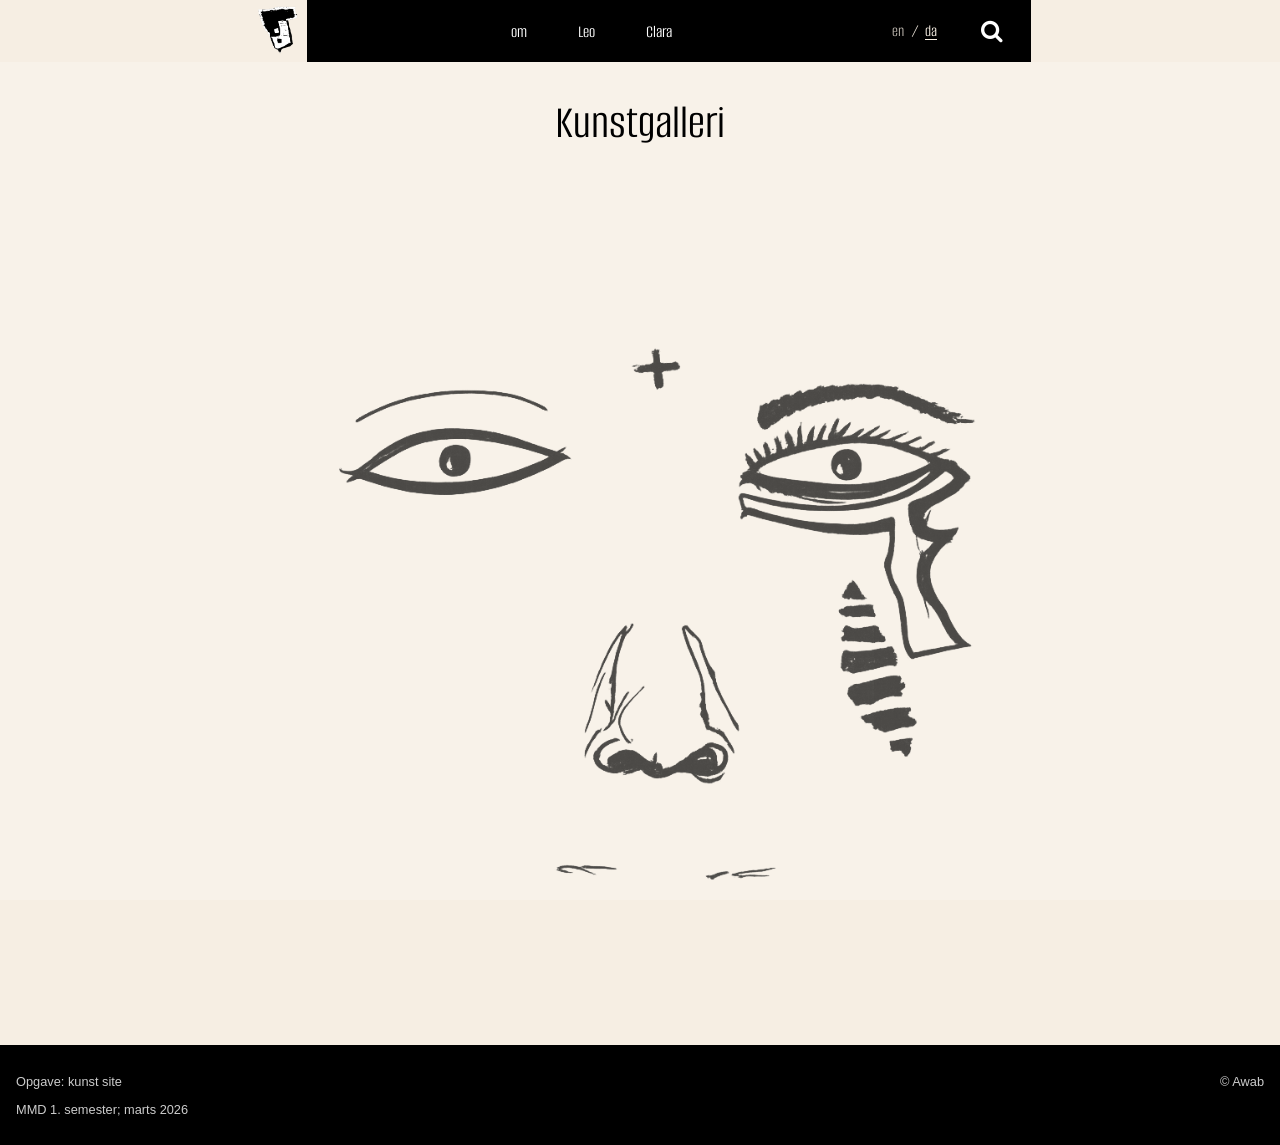
==== da/index.html @ 1bc4f68d "Add files via upload" ====
<!doctype html>
<html lang="da">
  <head>
    <meta name="robots" content="noindex" />
    <meta charset="UTF-8" />
    <meta http-equiv="X-UA-Compatible" content="IE=edge" />
    <meta name="viewport" content="width=device-width, initial-scale=1.0" />
    <meta name="robots" content="noindex" />

    <!-- Load icon library -->
    <link rel="stylesheet" href="https://cdnjs.cloudflare.com/ajax/libs/font-awesome/4.7.0/css/font-awesome.min.css" />

    <link rel="stylesheet" href="../css/general.css" />
    <link rel="stylesheet" href="../css/gallery.css" />

    <link rel="icon" type="image/png" href="../img/favicon/npc_fvcn_93.png" sizes="96x96" />
    <link rel="icon" type="image/svg+xml" href="../img/favicon/npc_fvcn_93 - Copy.svg" />
    <link rel="shortcut icon" href="../img/favicon/favicon.ico" />
    <link rel="apple-touch-icon" sizes="180x180" href="../img/favicon/apple-touch-icon.png" />
    <link rel="manifest" href="../img/favicon/site.webmanifest" />

    <title>art</title>
  </head>
  <!-- ___________________ -->
  <body>
    <header class="site_header">
      <div class="header_row">
        <nav class="desktop_nav">
          <a href="index.html" class="home_logo">
            <img src="../img/NPC_graf_cartoon.png" alt="npc logo" />
          </a>

          <ul class="nav_links">
            <li><a href="about.html">om</a></li>
            <li><a href="leo.html">Leo</a></li>
            <li><a href="clara.html">Clara</a></li>
          </ul>

          <!-- language switch -->
          <div class="lang_switch" aria-label="Language selector">
            <a href="../index.html" lang="en">en</a>
            <span>/</span>
            <a href="index.html" class="lang_active" lang="da">da</a>
          </div>

          <!--  -->
          <button class="header_search desktop_search" id="desktopSearchToggle" type="button" aria-label="Open search" aria-expanded="false">
            <i class="fa fa-search search_icon" aria-hidden="true"></i>
          </button>
        </nav>
      </div>

      <div class="header_search_panel" id="headerSearchPanel">
        <form class="header_search_form" id="headerSearchForm" role="search">
          <label class="sr_only" for="headerSearchInput">Søg</label>
          <input type="search" id="headerSearchInput" name="q" placeholder="Søg" autocomplete="off" aria-autocomplete="list" />
          <button type="submit" class="header_search_submit">Søg</button>
        </form>

        <div class="header_search_suggestions" id="headerSearchSuggestions"></div>
      </div>

      <nav class="mobile_nav">
        <div class="mobile_bar">
          <a href="index.html" class="mobile_logo">
            <img src="../img/NPC_graf_cartoon.png" alt="npc logo" />
          </a>

          <button class="mobile_burger" id="mobileBurger" aria-label="Open menu" aria-expanded="false">
            <span></span>
            <span></span>
            <span></span>
          </button>

          <button class="header_search mobile_search" id="mobileSearchToggle" type="button" aria-label="Open search" aria-expanded="false">
            <i class="fa fa-search search_icon" aria-hidden="true"></i>
          </button>
        </div>

        <ul class="mobile_menu" id="mobileMenu">
          <li><a href="about.html">om</a></li>
          <li><a href="leo.html">Leo</a></li>
          <li><a href="clara.html">Clara</a></li>

          <li class="mobile_lang_item">
            <div class="lang_switch" aria-label="Language selector">
              <a href="../index.html" lang="en">en</a>
              <span>/</span>
              <a href="index.html" class="lang_active" lang="da">da</a>
            </div>
          </li>
        </ul>
      </nav>
    </header>

    <main>
      <section>
        <div class="indexh1"><h1>Kunstgalleri</h1></div>

        <div class="indexgrid">
          <div class="gallery">
            <div class="gallery-item">
              <a href="../img/website_img/sekmet_face_transparent.png"><img src="../img/website_img/sekmet_face_transparent.png" alt="Image 1" /></a>
            </div>
          </div>
        </div>
      </section>
    </main>

    <footer>
      <div>
        <p>Opgave: kunst site</p>
        <p>MMD 1. semester; marts 2026</p>
      </div>
      <div>
        <p>&copy; Awab</p>
      </div>
    </footer>

    <!-- new javascript, to enhance the nav to my liking -->

    <script>
      const burger = document.getElementById("mobileBurger");
      const menu = document.getElementById("mobileMenu");

      if (burger && menu) {
        burger.addEventListener("click", () => {
          menu.classList.toggle("mobile_menu_open");
          const expanded = burger.getAttribute("aria-expanded") === "true";
          burger.setAttribute("aria-expanded", String(!expanded));
        });
      }

      const desktopSearchToggle = document.getElementById("desktopSearchToggle");
      const mobileSearchToggle = document.getElementById("mobileSearchToggle");
      const headerSearchPanel = document.getElementById("headerSearchPanel");
      const headerSearchInput = document.getElementById("headerSearchInput");
      const headerSearchForm = document.getElementById("headerSearchForm");
      const headerSearchSuggestions = document.getElementById("headerSearchSuggestions");

      const sitePages = [
        { title: "Hjem", url: "index.html" },
        { title: "Om", url: "about.html" },
        { title: "Leo", url: "leo.html" },
        { title: "Clara", url: "clara.html" },
      ];

      let siteIndex = [];

      async function loadSiteIndex() {
        if (siteIndex.length) return siteIndex;

        const results = await Promise.all(
          sitePages.map(async (page) => {
            const response = await fetch(page.url);
            if (!response.ok) {
              return { ...page, content: "", words: [] };
            }

            const html = await response.text();
            const doc = new DOMParser().parseFromString(html, "text/html");

            doc.querySelectorAll("script, style, noscript").forEach((node) => node.remove());

            const content = (doc.body?.textContent || "").replace(/\s+/g, " ").trim();

            const words = Array.from(new Set(content.toLowerCase().match(/[a-zæøå0-9'-]+/g) || []));

            return { ...page, content, words };
          }),
        );

        siteIndex = results;
        return siteIndex;
      }

      function openSearch() {
        if (!headerSearchPanel) return;
        headerSearchPanel.classList.add("open");
        if (desktopSearchToggle) desktopSearchToggle.setAttribute("aria-expanded", "true");
        if (mobileSearchToggle) mobileSearchToggle.setAttribute("aria-expanded", "true");
        if (headerSearchInput) headerSearchInput.focus();
      }

      function closeSearch() {
        if (!headerSearchPanel) return;
        headerSearchPanel.classList.remove("open");
        if (headerSearchSuggestions) {
          headerSearchSuggestions.classList.remove("open");
          headerSearchSuggestions.innerHTML = "";
        }
        if (desktopSearchToggle) desktopSearchToggle.setAttribute("aria-expanded", "false");
        if (mobileSearchToggle) mobileSearchToggle.setAttribute("aria-expanded", "false");
      }

      function toggleSearch() {
        if (!headerSearchPanel) return;
        if (headerSearchPanel.classList.contains("open")) {
          closeSearch();
        } else {
          openSearch();
        }
      }

      function getSuggestions(query, pages) {
        const q = query.trim().toLowerCase();
        if (!q) return [];

        const matches = new Set();

        pages.forEach((page) => {
          page.words.forEach((word) => {
            if (word.includes(q) && word.length > 1) {
              matches.add(word);
            }
          });
        });

        return Array.from(matches)
          .sort((a, b) => {
            const aStarts = a.startsWith(q) ? 0 : 1;
            const bStarts = b.startsWith(q) ? 0 : 1;
            if (aStarts !== bStarts) return aStarts - bStarts;
            return a.localeCompare(b);
          })
          .slice(0, 8);
      }

      function renderSuggestions(items) {
        if (!headerSearchSuggestions) return;

        if (!items.length) {
          headerSearchSuggestions.innerHTML = "";
          headerSearchSuggestions.classList.remove("open");
          return;
        }

        headerSearchSuggestions.innerHTML = items.map((item) => `<button type="button" class="search_suggestion_item" data-value="${item}">${item}</button>`).join("");

        headerSearchSuggestions.classList.add("open");
      }

      async function updateSuggestions() {
        if (!headerSearchInput) return;

        const query = headerSearchInput.value;
        if (!query.trim()) {
          headerSearchSuggestions.innerHTML = "";
          headerSearchSuggestions.classList.remove("open");
          return;
        }

        try {
          const pages = await loadSiteIndex();
          const suggestions = getSuggestions(query, pages);
          renderSuggestions(suggestions);
        } catch (error) {
          console.error(error);
        }
      }

      function findBestPage(query, pages) {
        const q = query.trim().toLowerCase();

        const ranked = pages
          .map((page) => {
            const haystack = `${page.title} ${page.content}`.toLowerCase();
            let score = 0;

            if (page.title.toLowerCase().includes(q)) score += 5;
            if (haystack.includes(q)) score += 2;
            if (page.words.some((word) => word === q)) score += 4;
            if (page.words.some((word) => word.startsWith(q))) score += 3;

            return { page, score };
          })
          .filter((item) => item.score > 0)
          .sort((a, b) => b.score - a.score);

        return ranked.length ? ranked[0].page : null;
      }

      if (desktopSearchToggle) {
        desktopSearchToggle.addEventListener("click", toggleSearch);
      }

      if (mobileSearchToggle) {
        mobileSearchToggle.addEventListener("click", toggleSearch);
      }

      if (headerSearchInput) {
        headerSearchInput.addEventListener("input", updateSuggestions);
      }

      if (headerSearchSuggestions) {
        headerSearchSuggestions.addEventListener("click", async (event) => {
          const btn = event.target.closest(".search_suggestion_item");
          if (!btn) return;

          headerSearchInput.value = btn.dataset.value;
          headerSearchSuggestions.innerHTML = "";
          headerSearchSuggestions.classList.remove("open");
          headerSearchForm.requestSubmit();
        });
      }

      if (headerSearchForm) {
        headerSearchForm.addEventListener("submit", async (event) => {
          event.preventDefault();

          const query = headerSearchInput.value.trim();
          if (!query) return;

          try {
            const pages = await loadSiteIndex();
            const bestPage = findBestPage(query, pages);

            if (bestPage) {
              window.location.href = bestPage.url;
            }
          } catch (error) {
            console.error(error);
          }
        });
      }

      document.addEventListener("click", (event) => {
        const clickedInside = event.target.closest(".header_search_panel") || event.target.closest("#desktopSearchToggle") || event.target.closest("#mobileSearchToggle");

        if (!clickedInside) {
          closeSearch();
        }
      });
    </script>
  </body>
</html>
---- css/general.css ----
* {
  box-sizing: border-box;
  padding: 0;
  margin: 0;
}

:root {
  --beige: #f3efe9;
  --black: #000000;
}

/* font */
@font-face {
  font-family: "Alumni Sans";
  src: url("../fonts/AlumniSans-VariableFont_wght.woff") format("woff");
  font-style: normal;
  font-weight: 100 900;
  font-display: swap;
}

@font-face {
  font-family: "Alumni Sans";
  src: url("../fonts/AlumniSans-Italic-VariableFont_wght.woff") format("woff");
  font-style: italic;
  font-weight: 100 900;
  font-display: swap;
}
/*  */

body {
  min-height: 100vh;
  display: flex;
  flex-direction: column;
  background-color: var(--beige);
  font-family: "Alumni Sans", Arial, sans-serif;
}

/* new js aligned css stuff */

/* NAVIGATION */

.site_header {
  position: sticky;
  top: 0;
  z-index: 1000;
  background-color: var(--beige);
  width: 100%;
}

.desktop_nav {
  max-width: 720px;
  margin: 0 auto;
  display: flex;
  align-items: flex-start;
  gap: 1.4rem;
}

.mobile_nav {
  display: none;
}

.home_logo,
.mobile_logo {
  display: block;
  background: transparent;
  padding: 0;
  flex: 0 0 auto;
}

.home_logo img,
.mobile_logo img {
  display: block;
  width: 58px;
  height: auto;
}

.nav_links {
  list-style: none;
  margin: 0;
  padding: 0;
  background-color: var(--black);
  display: flex;
  justify-content: center;
  align-items: center;
  gap: 3.2rem;
  flex: 1;
  min-height: 62px;
  /* border-radius: 0.5em; */
}

.nav_links a,
.mobile_menu a {
  text-decoration: none;
  color: white;
  font-family: "Alumni Sans", Arial, sans-serif;
  font-size: 1.1rem;
}

/* language function */

.lang_switch {
  min-height: 62px;
  padding: 0 1rem;
  background-color: var(--black);
  display: flex;
  align-items: center;
  justify-content: center;
  gap: 0.4rem;
  flex: 0 0 auto;
}

.lang_switch a,
.lang_switch span {
  color: var(--beige);
  text-decoration: none;
  font-family: "Alumni Sans", Arial, sans-serif;
  font-size: 1.05rem;
  line-height: 1;
}

.lang_switch a {
  opacity: 0.75;
  transition: opacity 0.25s ease;
}

.lang_switch a:hover {
  opacity: 1;
}

.lang_switch .lang_active {
  opacity: 1;
  text-decoration: underline;
  text-underline-offset: 0.18em;
}

/*  */

/* MOBILE */

@media (max-width: 700px) {
  .desktop_nav {
    display: none;
  }

  .mobile_nav {
    display: block;
    position: relative;
    background-color: var(--beige);
    padding: 0.5rem;
    z-index: 1001;
  }

  body {
    padding-top: 0;
  }

  .mobile_bar {
    max-width: 340px;
    margin: 0 auto;
    display: flex;
    align-items: center;
    gap: 1rem;
    position: relative;
    z-index: 1002;
  }

  .mobile_logo img {
    width: 48px;
  }

  .mobile_burger {
    width: 170px;
    height: 64px;
    border: none;
    outline: none;
    box-shadow: none;
    background-color: var(--black);
    cursor: pointer;
    display: flex;
    flex-direction: column;
    justify-content: center;
    gap: 8px;
    padding: 0 22px;
  }

  .mobile_burger span {
    display: block;
    width: 42px;
    height: 4px;
    background-color: white;
  }

  .mobile_menu {
    display: none;
    list-style: none;
    width: 100%;
    max-width: 340px;
    margin: 0;
    padding: 1.5rem 0 1.5rem 1.5rem;
    background-color: var(--black);
    flex-direction: column;
    gap: 2rem;

    position: absolute;
    top: calc(0.5rem + 64px);
    left: 50%;
    transform: translateX(-50%);
    z-index: 1001;

    border: none;
    outline: none;
    box-shadow: none;
  }

  .mobile_menu_open {
    display: flex;
  }

  .mobile_menu .lang_switch {
    min-height: auto;
    padding: 0;
    background: transparent;
    justify-content: flex-start;
    gap: 0.35rem;
  }

  .mobile_menu .lang_switch a,
  .mobile_menu .lang_switch span {
    color: var(--beige);
    font-size: 1.1rem;
  }

  .mobile_lang_item {
    list-style: none;
  }
}

/* SEARCH BUTTON */
/* SEARCH BUTTON + EXPANDABLE SEARCH */

/* SEARCH */

.header_row {
  max-width: 782px;
  margin: 0 auto;
}

.desktop_nav {
  display: flex;
  align-items: stretch;
  max-width: 100%;
  margin: 0;
  gap: 0;
}

.home_logo {
  flex: 0 0 auto;
}

.nav_links {
  list-style: none;
  margin: 0;
  padding: 0;
  background-color: var(--black);
  display: flex;
  align-items: center;
  justify-content: center;
  gap: 3.2rem;
  flex: 1 1 auto;
  min-height: 62px;
}

.desktop_search {
  width: 78px;
  height: 62px;
  flex: 0 0 78px;
  background-color: var(--black);
  color: white;
  border: none;
  margin: 0;
  padding: 0;
}

.desktop_search .search_icon {
  color: white;
  font-size: 1.45rem;
}

.mobile_search {
  width: auto;
  height: 64px;
  flex: 0 0 auto;
  background: transparent;
  border: none;
  box-shadow: none;
  padding: 0 0.35rem;
}

.mobile_search .search_icon {
  color: var(--black);
  font-size: 1.55rem;
}

.header_search_panel {
  display: none;
  max-width: 782px;
  margin: 0 auto;
  padding: 0;
}

.header_search_panel.open {
  display: block;
}

.header_search_form {
  display: flex;
  align-items: stretch;
  width: 100%;
}

.header_search_form input[type="search"] {
  flex: 1;
  min-width: 0;
  height: 62px;
  border: none;
  outline: none;
  padding: 0 1rem;
  background-color: var(--black);
  color: white;
  font-family: "Alumni Sans", Arial, sans-serif;
  font-size: 1.05rem;
  appearance: none;
}

.header_search_form input[type="search"]::-webkit-search-cancel-button {
  -webkit-appearance: none;
  appearance: none;
  width: 1rem;
  height: 1rem;
  cursor: pointer;
  opacity: 1;
  background: linear-gradient(45deg, transparent 42%, white 42%, white 58%, transparent 58%), linear-gradient(-45deg, transparent 42%, white 42%, white 58%, transparent 58%);
  background-repeat: no-repeat;
  background-position: center;
  background-size: 100% 100%;
}

.header_search_submit {
  border: none;
  height: 62px;
  padding: 0 1.2rem;
  background-color: var(--black);
  color: white;
  font-family: "Alumni Sans", Arial, sans-serif;
  cursor: pointer;
}

.header_search_suggestions {
  display: none;
  background-color: var(--black);
  color: white;
  width: 100%;
}

.header_search_suggestions.open {
  display: block;
}

.header_search_suggestions button {
  display: block;
  width: 100%;
  border: none;
  background: transparent;
  color: white;
  text-align: left;
  padding: 0.85rem 1rem;
  font-family: "Alumni Sans", Arial, sans-serif;
  cursor: pointer;
}

.header_search_suggestions button:hover {
  background-color: rgba(255, 255, 255, 0.08);
}

.sr_only {
  position: absolute;
  width: 1px;
  height: 1px;
  padding: 0;
  margin: -1px;
  overflow: hidden;
  clip: rect(0, 0, 0, 0);
  white-space: nowrap;
  border: 0;
}

/* MOBILE */

@media (max-width: 700px) {
  .header_row {
    display: none;
  }

  .mobile_nav {
    display: block;
    position: relative;
    background-color: var(--beige);
    padding: 0.5rem;
    z-index: 1001;
  }

  .mobile_bar {
    max-width: 340px;
    margin: 0 auto;
    display: flex;
    align-items: center;
    gap: 1rem;
    position: relative;
    z-index: 1002;
  }

  .mobile_logo {
    flex: 0 0 auto;
  }

  .mobile_burger {
    flex: 1 1 auto;
  }

  .mobile_search {
    flex: 0 0 auto;
    width: 40px;
    height: 40px;
    background: transparent;
    border: none;
    box-shadow: none;
    padding: 0;
    margin: 0;
    display: inline-flex;
    align-items: center;
    justify-content: center;
  }

  .mobile_search .search_icon {
    color: var(--black);
    font-size: 1.55rem;
    line-height: 1;
  }

  .mobile_burger {
    flex: 1;
  }

  .header_search_panel {
    max-width: 340px;
    margin: 0.5rem auto 0;
  }

  .header_search_form input[type="search"],
  .header_search_submit {
    height: 56px;
  }
}

@media (min-width: 701px) {
  .mobile_nav {
    display: none;
  }
}

/* -------------- */

/* MAIN (edited) */

/* shared page width */
.container {
  max-width: 720px;
  margin: 0 auto;
}

.art_main {
  width: 100%;
  background-color: var(--beige);
}

/* ABOUT PAGE — MOBILE FIRST */
.hero {
  max-width: 420px;
  margin: 0 auto;
  padding: 1rem 1.4rem 3rem;
  display: grid;
  grid-template-columns: 1fr;
  gap: 0;
}

.hero_text {
  display: flex;
  flex-direction: column;
  align-items: flex-start;
}

.hero h1 {
  margin: 0 0 0.9rem 0;
  max-width: 10ch;
  color: #000;
  font-family: "Alumni Sans", Arial, sans-serif;
  font-size: clamp(2.2rem, 9vw, 3.4rem);
  line-height: 0.92;
  letter-spacing: 0.01em;
  text-align: left;
}

.hero_text picture {
  display: block;
  margin: 0 0 1.2rem 0;
}

.art_line {
  display: block;
  width: 100%;
  max-width: 205px;
  height: auto;
  margin: 0;
}

.art_text {
  width: 100%;
}

.art_text p {
  margin: 0 0 1.15rem 0;
  max-width: 19ch;
  color: #111;
  font-family: "Alumni Sans", Arial, sans-serif;
  font-size: 1rem;
  line-height: 1.58;
}

.hero_image {
  margin-top: 1.4rem;
}

.face_img {
  display: block;
  width: 100%;
  max-width: 275px;
  height: auto;
}

/* DESKTOP — MATCH prototype */

@media (min-width: 768px) {
  .hero {
    max-width: 720px;
    grid-template-columns: 355px 285px;
    column-gap: 0.8rem;
    align-items: start;
    padding: 3.1rem 0 3rem;
  }

  .hero_text {
    padding-top: 1.25rem;
  }

  .hero_text picture {
    order: 1;
    width: 382px;
    margin: 0 0 2.15rem 0;
  }

  .hero h1 {
    order: 2;
    max-width: none;
    margin: 0 0 1.35rem 0;
    font-size: 4.55rem;
    line-height: 0.9;
    letter-spacing: 0;
  }

  .art_text {
    order: 3;
    max-width: 315px;
  }

  .art_text p {
    max-width: 100%;
    font-size: 1rem;
    line-height: 1.5;
  }

  .art_line {
    width: 382px;
    max-width: none;
    margin: 0;
  }

  .hero_image {
    margin-top: 0.95rem;
    display: flex;
    justify-content: flex-start;
    align-items: flex-start;
  }

  .face_img {
    max-width: 308px;
  }
}

/* keep Leo page image helpers */
.leo_top_img {
  margin-top: 1.4rem;
}

.topsigil {
  display: block;
  width: 100%;
  max-width: 275px;
  height: auto;
}

/* GENERAL WEBSITE LAYOUT */

h1 {
  font-family: "Alumni Sans", Arial, sans-serif;
  font-size: 3rem;
  text-align: center;
  margin: 1.2em auto 0.8em;
  margin-top: 2rem;
  color: #000;
  font-weight: normal;
}

h2 {
  display: inline-block;
  padding: 0.18em 0.42em;
  background-color: #000;
  color: #fff;
  font-weight: lighter;
}

p {
  font-family: "Alumni Sans", Arial, sans-serif;
  margin: 1em auto;
}

figcaption {
  margin-top: 0.55rem;
  color: var(--black);
  font-size: inherit;
  font-style: italic;
  font-weight: 250;
  line-height: 1.3;
}

footer {
  display: flex;
  justify-content: space-between;
  flex-wrap: wrap;
  background-color: #000;
  height: max-content;
  margin: 1rem 0 0 0;
  margin-top: auto;
  padding: 1em;
}

footer p {
  color: #ccc;
  font-family: Arial, Helvetica, sans-serif;
  font-size: 0.8em;
  font-weight: 200;
}

footer a {
  color: #e1dede;
}

footer a:hover {
  color: #f5f4f4;
}

/* LEO PAGE CSS */

@media (min-width: 768px) {
  .leo_page .grid-1-1 {
    grid-template-columns: 1fr 1fr;
  }

  .leo_page .grid-1-1:first-of-type {
    align-items: center;
  }

  .leo_page .grid-1-1:first-of-type > .order {
    order: -1;
  }

  .leo_page > h1 {
    margin: 2rem auto 1.8rem;
  }
}

/* leo hover */

.hover_art img:hover {
  opacity: 1;
  filter: brightness(1) grayscale(0);
  transform: scale(1.06);
  transition: all 0.8s;
}

.hover_art.is-visible img {
  opacity: 1;
  filter: brightness(1) grayscale(0);
  transform: scale(1.06);
  transition: all 0.8s;
}

.leo_page img {
  display: block;
  width: 100%;
  height: auto;
}

.hover_art {
  overflow: hidden;
}

.hover_art img {
  opacity: 0.7;
  filter: brightness(1) grayscale(0.5) blur(0.1px);
  transition: all 0.7s;
}

/* ---------- */

.leo_page {
  max-width: 720px;
  margin: 0 auto;
  padding: 1rem 3em 3rem;
}

.leo_page section {
  margin-bottom: 3rem;
}

/* .leo_page */

.leo_page p {
  margin: 0 0 1rem 0;
  font-family: "Alumni Sans", Arial, sans-serif;
  line-height: 1.5;
  color: #111;
}

.leo_page figure {
  margin: 0;
}

.leo_page img {
  display: block;
  width: 100%;
  height: auto;
}

.grid-1-1 {
  display: grid;
  grid-template-columns: 1fr;
  gap: 2rem;
}

.order {
  order: 2;
}

.span-2x1 {
  grid-column: auto;
}

.top {
  align-self: start;
}

@media (min-width: 768px) {
  .grid-1-1 {
    grid-template-columns: 1fr 1fr;
  }

  .span-2x1 {
    grid-column: 1 / span 2;
  }

  .leo_page > section.grid-1-1:first-of-type > h2 {
    grid-column: 1;
    grid-row: 1;
    margin-bottom: 0;
  }

  .leo_page > section.grid-1-1:first-of-type > .tattooing {
    grid-column: 1;
    grid-row: 2;
    margin: 0;
  }
}
/* leo font change */

.leo_intro_heading {
  margin: 0 0 0.9rem 0;
  max-width: 10ch;
  color: #000;
  font-family: "Alumni Sans", Arial, sans-serif;
  font-size: clamp(2.2rem, 9vw, 3.4rem);
  line-height: 0.92;
  letter-spacing: 0.01em;
  text-align: left;
  font-weight: lighter;
}

@media (min-width: 768px) {
  .leo_intro_heading {
    max-width: none;
    margin: 0 0 1.35rem 0;
    font-size: 4.55rem;
    line-height: 0.9;
    letter-spacing: 0;
  }
}

/* ---------- */

/* CLARA PAGE */

.clara_page {
  max-width: 720px;
  margin: 0 auto;
  padding: 1rem 3em 3rem;
}

.clara_page section {
  margin-bottom: 3rem;
}

/* clara blockquote */
.artist_quote {
  margin: 0 0 1.5rem 0;
  padding: 1.2rem 1.4rem;
  background-color: var(--black);
  color: var(--beige);
  font-style: italic;
  border: 1px solid var(--beige);
}

.artist_quote p {
  margin: 0;
  color: var(--beige);
}

.artist_quote p + p {
  margin-top: 0.75rem;
}

.artist_quote::before,
.artist_quote::after {
  color: var(--beige);
}

.artist_quote::before {
  content: '"';
}

.artist_quote::after {
  content: '"';
}

/*  */

.clara_page figure {
  margin: 0;
}

.clara_page img {
  display: block;
  width: 100%;
  height: auto;
}

.grid-1-1 {
  display: grid;
  grid-template-columns: 1fr;
  gap: 2.5rem;
}

.order {
  order: 2;
}

.top {
  align-self: start;
}

.clara_intro {
  max-width: 420px;
  margin: 0 auto 3rem;
}

.clara_line_top,
.clara_line_middle,
.clara_line_bottom {
  display: block;
  margin: 1rem 0 2rem;
}

.clara_line_top .art_line,
.clara_line_middle .art_line,
.clara_line_bottom .art_line {
  max-width: 205px;
}

.clara_intro_grid .order {
  display: flex;
  flex-direction: column;
  gap: 0.35rem;
}

.clara_gallery_text {
  max-width: 480px;
  margin: 0 auto 2rem;
}

.clara_gallery_grid {
  max-width: 520px;
  margin: 0 auto;
}

.clara_line_bottom {
  margin-top: 3rem;
}

@media (min-width: 768px) {
  .clara_page {
    padding: 2rem 3em 3rem;
  }

  .grid-1-1 {
    grid-template-columns: 1fr 1fr;
    gap: 3.5rem 5rem;
  }

  .clara_intro {
    max-width: none;
  }

  .clara_intro_grid .order {
    max-width: 300px;
    justify-self: start;
    align-self: center;
  }

  .clara_line_top .art_line,
  .clara_line_middle .art_line,
  .clara_line_bottom .art_line {
    max-width: 100%;
  }

  .clara_gallery_grid {
    max-width: none;
  }
}

/* Leo page correction */
---- css/gallery.css ----
:root {
  --minsize: 200px;
  --beige: #f6eee3;
  --nav: black;
}

body {
  background-repeat: no-repeat;
  background-size: cover;
  background-position: center center;
  background-attachment: fixed;
  background-color: var(--beige);
}

body::before {
  content: "";
  position: fixed;
  top: 0;
  left: 0;
  width: 100%;
  height: 100%;
  background-color: rgba(255, 255, 255, 0.2);
  z-index: -1;
}

.gallery-item {
  background-color: #11111115;
  border: 1px solid #333;
  box-shadow: 2px 2px 3px rgba(86, 85, 85, 0.4);
  overflow: hidden;
}

.indexgrid {
  width: min(100% - 0.25rem, 1600px);
  margin: 0 auto;
}

.indexgrid .gallery-item {
  height: auto;
  background-color: transparent;
  border: none;
  box-shadow: none;
}

.indexgrid .gallery-item > .sekhmet_stack {
  display: block;
  width: 100%;
}

.indexgrid .sekhmet_base {
  display: block;
  width: 100%;
  height: auto;
  max-width: none;
  opacity: 1;
  filter: none;
  border: none;
}

.indexgrid .sekhmet_eyes {
  width: 100%;
  height: 100%;
  opacity: 1;
  filter: none;
  border: none;
}

.indexgrid .sekhmet_base:hover,
.indexgrid .sekhmet_eyes:hover {
  opacity: 1;
  filter: none;
  transition: none;
  scale: 1;
}

/* sekmet eyes animation */

.sekhmet_stack {
  position: relative;
  display: block;
  width: 100%;
  line-height: 0;
}

.sekhmet_base {
  display: block;
  width: 100%;
  height: auto;
}

.sekhmet_eyes {
  position: absolute;
  inset: 0;
  width: 100%;
  height: 100%;
  pointer-events: none;
  transform: translateY(0);
  transition: transform 0.18s ease;
}

/* top area = eyes look up */
body:has(.site_header:hover) .sekhmet_eyes,
body:has(header:hover) .sekhmet_eyes,
body:has(nav:hover) .sekhmet_eyes {
  transform: translateY(-4px);
}

/* over the Sekhmet image = default / center */
body:has(.sekhmet_stack:hover) .sekhmet_eyes {
  transform: translateY(0);
}

/* footer area = eyes look down */
body:has(footer:hover) .sekhmet_eyes {
  transform: translateY(4px);
}

/* ---- */

.gallery {
  display: grid;
  grid-template-columns: 1fr;
  grid-gap: 0;
  width: 100%;
  max-width: none;
  margin: 0 auto;
}

.gallery-item {
  height: calc(var(--minsize) * 0.6);
  box-shadow: 2px 2px 3px rgba(86, 85, 85, 0.4);
  border: 1px solid #333;
  overflow: hidden;
}

.gallery-item img {
  width: 100%;
  height: 100%;
  object-fit: cover;
  opacity: 0.7;
  filter: brightness(1) grayscale(0.5) blur(0.1px);
  transition: all 0.7s;
}

.gallery-item img:hover {
  opacity: 1;
  filter: brightness(1) grayscale(0);
  transition: all 0.8s;
  scale: 1.06;
}

@media (width <= 600px) {
  .gallery {
    margin: 0;
  }
  .gallery-item {
    height: calc(var(--minsize) * 1.55);
  }
}
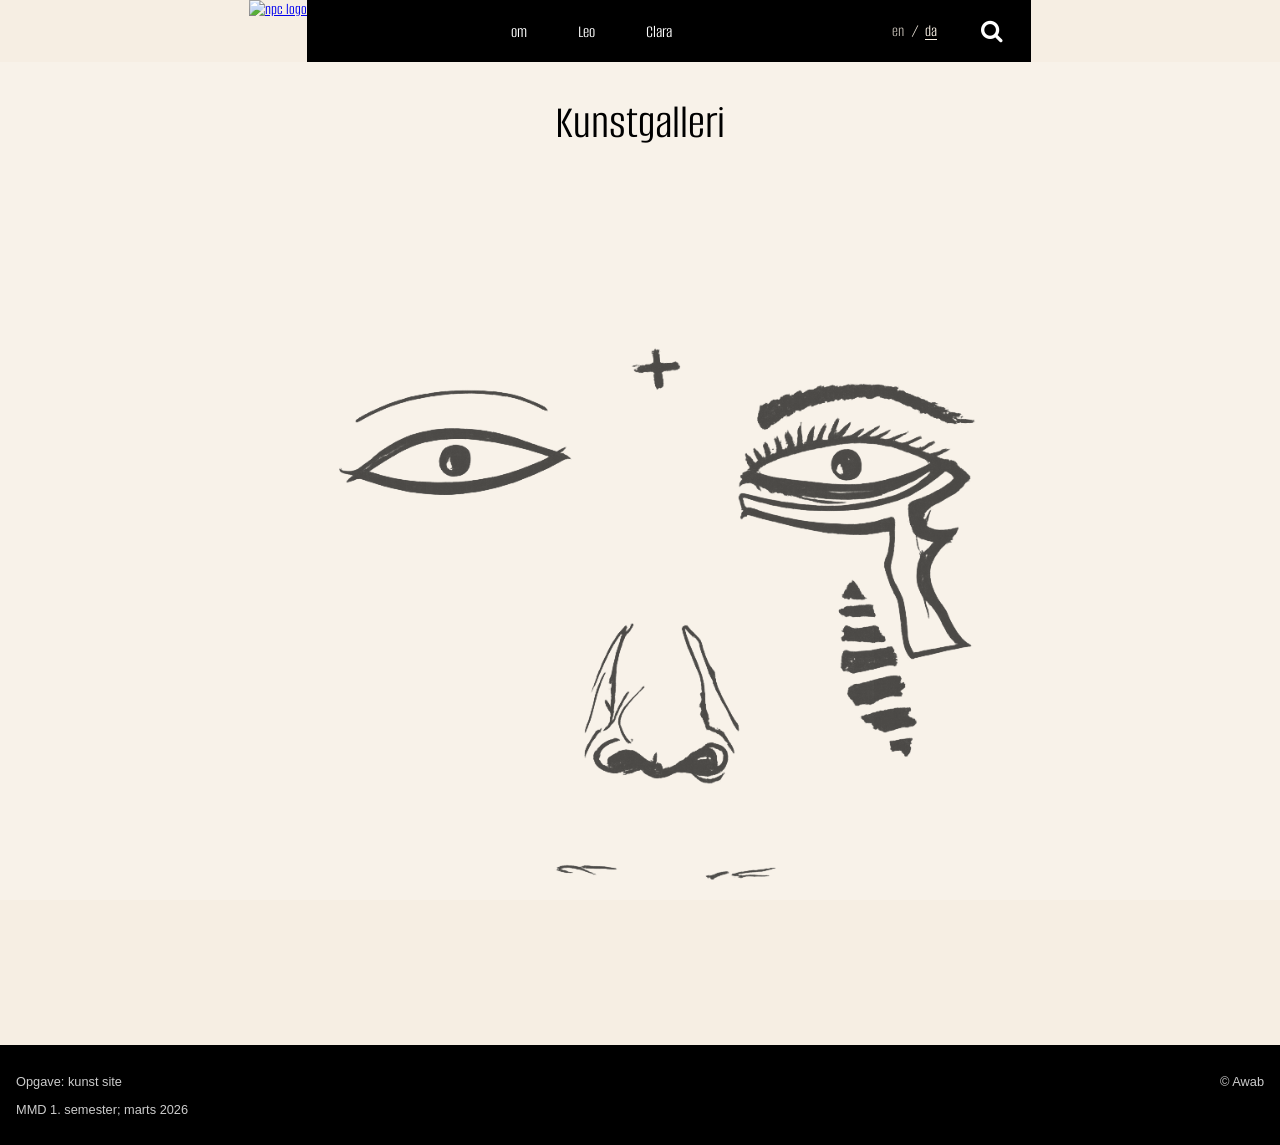
==== commit 346c8dd7: "Add files via upload" ====
--- a/da/index.html
+++ b/da/index.html
@@ -27,7 +27,7 @@
       <div class="header_row">
         <nav class="desktop_nav">
           <a href="index.html" class="home_logo">
-            <img src="../img/NPC_graf_cartoon.png" alt="npc logo" />
+            <img src="img/NPC_graf_cartoon.webp" alt="npc logo" />
           </a>
 
           <ul class="nav_links">
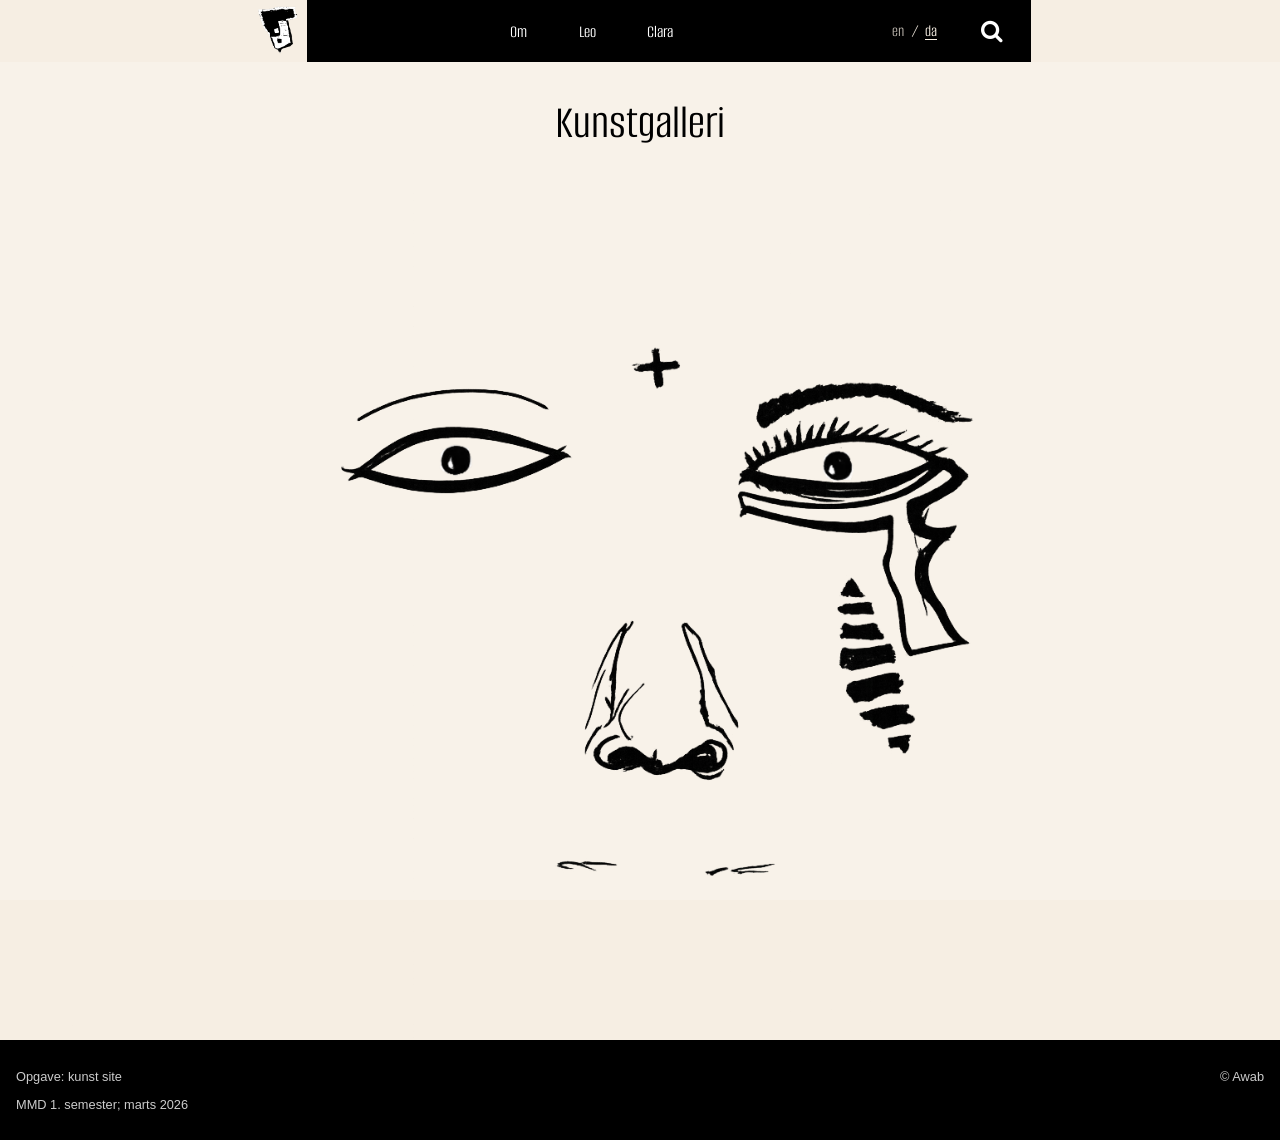
==== commit 6a8379ab: "Add files via upload reverted website back to how it was, before "awab.html"." ====
--- a/da/index.html
+++ b/da/index.html
@@ -5,7 +5,6 @@
     <meta charset="UTF-8" />
     <meta http-equiv="X-UA-Compatible" content="IE=edge" />
     <meta name="viewport" content="width=device-width, initial-scale=1.0" />
-    <meta name="robots" content="noindex" />
 
     <!-- Load icon library -->
     <link rel="stylesheet" href="https://cdnjs.cloudflare.com/ajax/libs/font-awesome/4.7.0/css/font-awesome.min.css" />
@@ -13,13 +12,13 @@
     <link rel="stylesheet" href="../css/general.css" />
     <link rel="stylesheet" href="../css/gallery.css" />
 
-    <link rel="icon" type="image/png" href="../img/favicon/npc_fvcn_93.png" sizes="96x96" />
-    <link rel="icon" type="image/svg+xml" href="../img/favicon/npc_fvcn_93 - Copy.svg" />
+    <link rel="icon" type="image/png" href="../img/favicon/npc_96p.webp" sizes="96x96" />
+    <link rel="icon" type="image/svg+xml" href="../img/favicon/npc_fvcn_93.svg" />
     <link rel="shortcut icon" href="../img/favicon/favicon.ico" />
-    <link rel="apple-touch-icon" sizes="180x180" href="../img/favicon/apple-touch-icon.png" />
+    <link rel="apple-touch-icon" sizes="180x180" href="../img/favicon/apple-touch-icon.webp" />
     <link rel="manifest" href="../img/favicon/site.webmanifest" />
 
-    <title>art</title>
+    <title>Forside</title>
   </head>
   <!-- ___________________ -->
   <body>
@@ -27,11 +26,11 @@
       <div class="header_row">
         <nav class="desktop_nav">
           <a href="index.html" class="home_logo">
-            <img src="img/NPC_graf_cartoon.webp" alt="npc logo" />
+            <img src="../img/NPC_graf_cartoon.webp" alt="npc logo" />
           </a>
 
           <ul class="nav_links">
-            <li><a href="about.html">om</a></li>
+            <li><a href="about.html">Om</a></li>
             <li><a href="leo.html">Leo</a></li>
             <li><a href="clara.html">Clara</a></li>
           </ul>
@@ -63,7 +62,7 @@
       <nav class="mobile_nav">
         <div class="mobile_bar">
           <a href="index.html" class="mobile_logo">
-            <img src="../img/NPC_graf_cartoon.png" alt="npc logo" />
+            <img src="../img/NPC_graf_cartoon.webp" alt="npc logo" />
           </a>
 
           <button class="mobile_burger" id="mobileBurger" aria-label="Open menu" aria-expanded="false">
@@ -78,7 +77,7 @@
         </div>
 
         <ul class="mobile_menu" id="mobileMenu">
-          <li><a href="about.html">om</a></li>
+          <li><a href="about.html">Om</a></li>
           <li><a href="leo.html">Leo</a></li>
           <li><a href="clara.html">Clara</a></li>
 
@@ -100,7 +99,10 @@
         <div class="indexgrid">
           <div class="gallery">
             <div class="gallery-item">
-              <a href="../img/website_img/sekmet_face_transparent.png"><img src="../img/website_img/sekmet_face_transparent.png" alt="Image 1" /></a>
+              <div class="sekhmet_stack">
+                <img class="sekhmet_base" src="../img/sekhmet/sekmet_no_eyes.webp" alt="Sekhmet face" />
+                <img class="sekhmet_eyes" src="../img/sekhmet/eyes_aligned_corrected.webp" alt="" aria-hidden="true" />
+              </div>
             </div>
           </div>
         </div>
@@ -117,220 +119,9 @@
       </div>
     </footer>
 
-    <!-- new javascript, to enhance the nav to my liking -->
-
-    <script>
-      const burger = document.getElementById("mobileBurger");
-      const menu = document.getElementById("mobileMenu");
-
-      if (burger && menu) {
-        burger.addEventListener("click", () => {
-          menu.classList.toggle("mobile_menu_open");
-          const expanded = burger.getAttribute("aria-expanded") === "true";
-          burger.setAttribute("aria-expanded", String(!expanded));
-        });
-      }
-
-      const desktopSearchToggle = document.getElementById("desktopSearchToggle");
-      const mobileSearchToggle = document.getElementById("mobileSearchToggle");
-      const headerSearchPanel = document.getElementById("headerSearchPanel");
-      const headerSearchInput = document.getElementById("headerSearchInput");
-      const headerSearchForm = document.getElementById("headerSearchForm");
-      const headerSearchSuggestions = document.getElementById("headerSearchSuggestions");
-
-      const sitePages = [
-        { title: "Hjem", url: "index.html" },
-        { title: "Om", url: "about.html" },
-        { title: "Leo", url: "leo.html" },
-        { title: "Clara", url: "clara.html" },
-      ];
-
-      let siteIndex = [];
-
-      async function loadSiteIndex() {
-        if (siteIndex.length) return siteIndex;
-
-        const results = await Promise.all(
-          sitePages.map(async (page) => {
-            const response = await fetch(page.url);
-            if (!response.ok) {
-              return { ...page, content: "", words: [] };
-            }
-
-            const html = await response.text();
-            const doc = new DOMParser().parseFromString(html, "text/html");
-
-            doc.querySelectorAll("script, style, noscript").forEach((node) => node.remove());
-
-            const content = (doc.body?.textContent || "").replace(/\s+/g, " ").trim();
-
-            const words = Array.from(new Set(content.toLowerCase().match(/[a-zæøå0-9'-]+/g) || []));
-
-            return { ...page, content, words };
-          }),
-        );
-
-        siteIndex = results;
-        return siteIndex;
-      }
-
-      function openSearch() {
-        if (!headerSearchPanel) return;
-        headerSearchPanel.classList.add("open");
-        if (desktopSearchToggle) desktopSearchToggle.setAttribute("aria-expanded", "true");
-        if (mobileSearchToggle) mobileSearchToggle.setAttribute("aria-expanded", "true");
-        if (headerSearchInput) headerSearchInput.focus();
-      }
-
-      function closeSearch() {
-        if (!headerSearchPanel) return;
-        headerSearchPanel.classList.remove("open");
-        if (headerSearchSuggestions) {
-          headerSearchSuggestions.classList.remove("open");
-          headerSearchSuggestions.innerHTML = "";
-        }
-        if (desktopSearchToggle) desktopSearchToggle.setAttribute("aria-expanded", "false");
-        if (mobileSearchToggle) mobileSearchToggle.setAttribute("aria-expanded", "false");
-      }
-
-      function toggleSearch() {
-        if (!headerSearchPanel) return;
-        if (headerSearchPanel.classList.contains("open")) {
-          closeSearch();
-        } else {
-          openSearch();
-        }
-      }
-
-      function getSuggestions(query, pages) {
-        const q = query.trim().toLowerCase();
-        if (!q) return [];
-
-        const matches = new Set();
-
-        pages.forEach((page) => {
-          page.words.forEach((word) => {
-            if (word.includes(q) && word.length > 1) {
-              matches.add(word);
-            }
-          });
-        });
-
-        return Array.from(matches)
-          .sort((a, b) => {
-            const aStarts = a.startsWith(q) ? 0 : 1;
-            const bStarts = b.startsWith(q) ? 0 : 1;
-            if (aStarts !== bStarts) return aStarts - bStarts;
-            return a.localeCompare(b);
-          })
-          .slice(0, 8);
-      }
-
-      function renderSuggestions(items) {
-        if (!headerSearchSuggestions) return;
-
-        if (!items.length) {
-          headerSearchSuggestions.innerHTML = "";
-          headerSearchSuggestions.classList.remove("open");
-          return;
-        }
-
-        headerSearchSuggestions.innerHTML = items.map((item) => `<button type="button" class="search_suggestion_item" data-value="${item}">${item}</button>`).join("");
-
-        headerSearchSuggestions.classList.add("open");
-      }
-
-      async function updateSuggestions() {
-        if (!headerSearchInput) return;
-
-        const query = headerSearchInput.value;
-        if (!query.trim()) {
-          headerSearchSuggestions.innerHTML = "";
-          headerSearchSuggestions.classList.remove("open");
-          return;
-        }
-
-        try {
-          const pages = await loadSiteIndex();
-          const suggestions = getSuggestions(query, pages);
-          renderSuggestions(suggestions);
-        } catch (error) {
-          console.error(error);
-        }
-      }
-
-      function findBestPage(query, pages) {
-        const q = query.trim().toLowerCase();
-
-        const ranked = pages
-          .map((page) => {
-            const haystack = `${page.title} ${page.content}`.toLowerCase();
-            let score = 0;
-
-            if (page.title.toLowerCase().includes(q)) score += 5;
-            if (haystack.includes(q)) score += 2;
-            if (page.words.some((word) => word === q)) score += 4;
-            if (page.words.some((word) => word.startsWith(q))) score += 3;
-
-            return { page, score };
-          })
-          .filter((item) => item.score > 0)
-          .sort((a, b) => b.score - a.score);
-
-        return ranked.length ? ranked[0].page : null;
-      }
-
-      if (desktopSearchToggle) {
-        desktopSearchToggle.addEventListener("click", toggleSearch);
-      }
-
-      if (mobileSearchToggle) {
-        mobileSearchToggle.addEventListener("click", toggleSearch);
-      }
-
-      if (headerSearchInput) {
-        headerSearchInput.addEventListener("input", updateSuggestions);
-      }
-
-      if (headerSearchSuggestions) {
-        headerSearchSuggestions.addEventListener("click", async (event) => {
-          const btn = event.target.closest(".search_suggestion_item");
-          if (!btn) return;
-
-          headerSearchInput.value = btn.dataset.value;
-          headerSearchSuggestions.innerHTML = "";
-          headerSearchSuggestions.classList.remove("open");
-          headerSearchForm.requestSubmit();
-        });
-      }
-
-      if (headerSearchForm) {
-        headerSearchForm.addEventListener("submit", async (event) => {
-          event.preventDefault();
-
-          const query = headerSearchInput.value.trim();
-          if (!query) return;
-
-          try {
-            const pages = await loadSiteIndex();
-            const bestPage = findBestPage(query, pages);
-
-            if (bestPage) {
-              window.location.href = bestPage.url;
-            }
-          } catch (error) {
-            console.error(error);
-          }
-        });
-      }
-
-      document.addEventListener("click", (event) => {
-        const clickedInside = event.target.closest(".header_search_panel") || event.target.closest("#desktopSearchToggle") || event.target.closest("#mobileSearchToggle");
-
-        if (!clickedInside) {
-          closeSearch();
-        }
-      });
-    </script>
+    <!-- new javascript, to enhance the nav to my liking -->
+    <!-- shared javascript -->
+    <script src="../js/mobile-menu.js" defer></script>
+    <script src="../js/site-search.js" defer></script>
   </body>
 </html>
